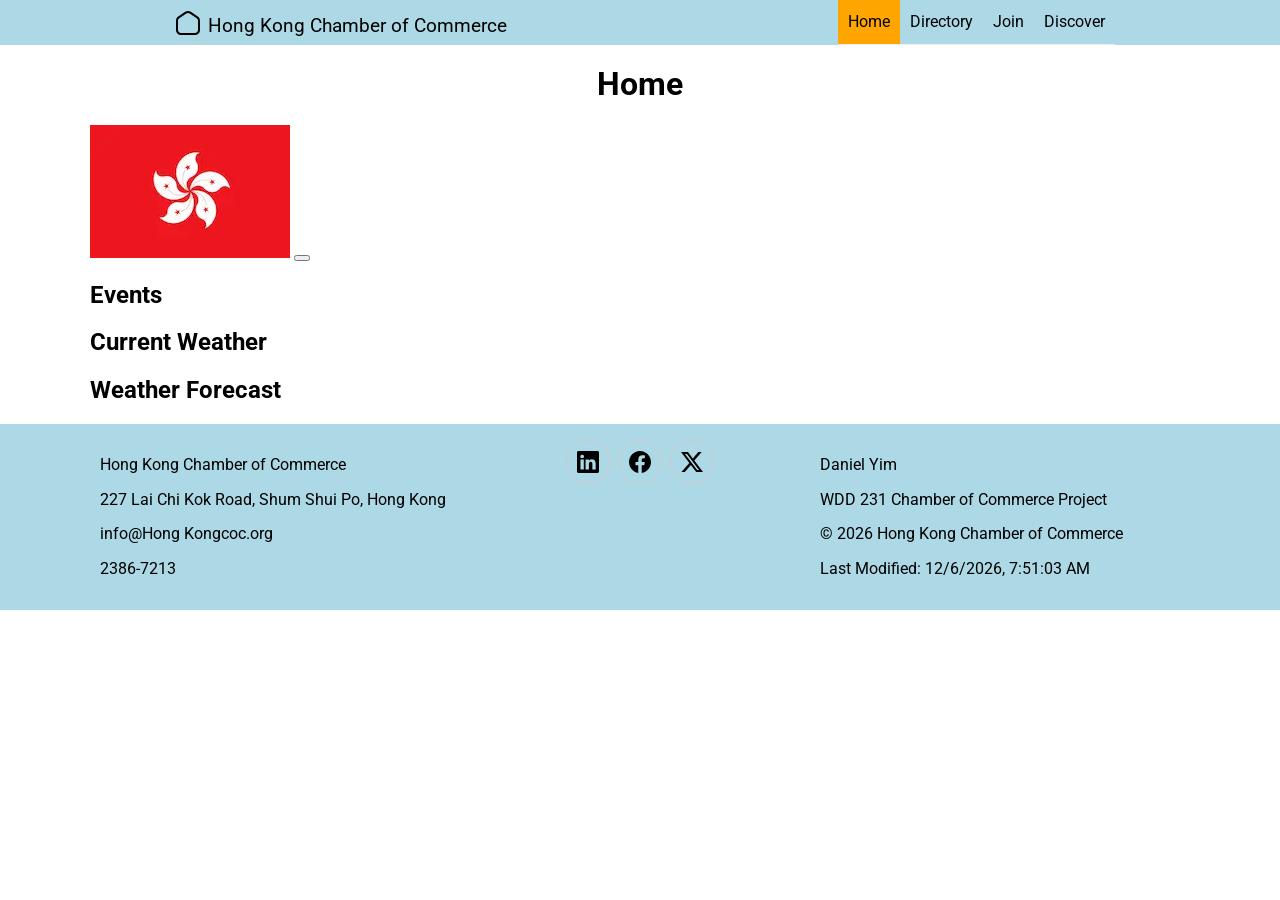
==== chamber/index.html @ 60b8886e "weather script" ====
<!DOCTYPE html>
<html lang="en">
    <head>
        <meta charset="UTF-8">
        <meta name="viewport" content="width=device-width, initial-scale=1.0">
        <meta name="author" content="Daniel Yim">
        <meta name="description" content="WDD 231, Web Frontend Development 1, Chamber of Commerce project, home page">
        
        <meta property="og:title" content="WDD 231 Chamber of Commerce Home">
        <meta property="og:description" content="WDD 231, Web Frontend Development 1, Chamber of Commerce project, home page">
        <meta property="og:image" content="https://daniely998.github.io/wdd231/chamber/images/hong-kong-flag.webp">
        <meta property="og:url" content="https://daniely998.github.io/wdd231/chamber/index.html">
        
        <title>WDD 231 Chamber of Commerce</title>

        <link rel="icon" href="images/favicon.ico">
        
        <link rel="preconnect" href="https://fonts.googleapis.com">
        <link rel="preconnect" href="https://fonts.gstatic.com" crossorigin>
        <link href="https://fonts.googleapis.com/css2?family=Roboto:ital,wght@0,100..900;1,100..900&display=swap" rel="stylesheet">
        
        <link rel="stylesheet" href="styles/normalize.css">
        <link rel="stylesheet" href="styles/base.css">
        <link rel="stylesheet" href="styles/larger.css">

        <script src="scripts/navigation.js" defer></script>
        <script src="scripts/footer.js" defer></script>
        <script src="scripts/index.js" defer></script>
    </head>
    <body>
        <div class="top">
            <header>
                <img src="images/home.svg" alt="Site Logo" width="512" height="512">
                <span>Hong Kong Chamber of Commerce</span>
                <button id="ham-btn" aria-label="hamburger menu" class="hamburger"></button>
            </header>
            <nav id="nav-bar" class="navigation">
                <ul>
                    <li class="current"><a href="#">Home</a></li>
                    <li><a href="https://daniely998.github.io/wdd231/chamber/directory.html">Directory</a></li>
                    <li><a href="#">Join</a></li>
                    <li><a href="#">Discover</a></li>
                </ul>
            </nav>
        </div>
        <main>
            <h1>Home</h1>
            <section class="hero">
                <img src="images/hong-kong-flag.webp" alt="Home Page Hero Image">
                <button class="cta"><a href="#"></a></button>
            </section>
            <section class="event">
                <h2>Events</h2>
            </section>
            <section class="current-weather">
                <h2>Current Weather</h2>
            </section>
            <section class="forecast">
                <h2>Weather Forecast</h2>
            </section>
            <section class="spotlight"></section>
        </main>
        <div class="bottom">
            <footer>
            <div>
                <p>Hong Kong Chamber of Commerce</p>
                <p>227 Lai Chi Kok Road, Shum Shui Po, Hong Kong</p>
                <p>info@Hong Kongcoc.org</p>
                <p>2386-7213</p>
            </div>
            <div class="social">
                <a href="https://linkedin.com/" target="_blank"><img src="images/linkedin.svg" alt="LinkedIn" width="16" height="16"></a>
                <a href="https://www.facebook.com/" target="_blank"><img src="images/facebook.svg" alt="Facebook" width="16" height="16"></a>
                <a href="https://x.com/" target="_blank"><img src="images/twitter-x.svg" alt="X" width="16" height="16"></a>
            </div>
            <div>
                <p>Daniel Yim</p>
                <p>WDD 231 Chamber of Commerce Project</p>
                <p>&copy; <span id="currentyear"></span> Hong Kong Chamber of Commerce</p>
                <p id="lastModified">Last Modified</p>
            </div>
        </footer>
        </div>
    </body>
</html>
---- chamber/styles/base.css ----
* {
    font-family: "Roboto", sans-serif;
    box-sizing: border-box;
}

.top {
    background-color: lightblue;
}

/* HEADER */
header {
    display: grid;
    grid-template-columns: 24px auto 44px;
    padding: 5px 0 5px 10px;
    align-items: end;
    /* border-bottom: solid 1px #ddd; */
    column-gap: 8px;
}

header img {
    display: block;
    width: 100%;
    height: auto;
    padding-bottom: 5px;
}

header span {
    font-size: 1.2rem;
    /* color: ; */
    padding-bottom: 3px;
}

/* HAMBURGER */
.hamburger {
    background: none;
    border: none;
    cursor: pointer;
    font-size: 2rem;
    font-family: Verdana, Geneva, Tahoma, sans-serif;
}

.hamburger::before {
    content: "\2630";
}

.hamburger.show::before {
    content: "\00d7";
}

/* NAVIGATION */
.navigation {
    display: none;
}

.navigation.show {
    display: block;
}

.navigation ul {
    list-style-type: none;
    margin: 0;
    padding: 0;
}

.navigation a {
    display: block;
    padding: .8rem 10px;
    color: #000;
    text-decoration: none;
    border-bottom: solid 1px #ddd;
}

.navigation li.current {
    background-color: orange;
}

.navigation a:hover {
    background-color: lightblue;
}

/* MAIN */
h1 {
    text-align: center;
}

.menu {
    text-align: center;
    margin: 0.5rem;
}

/* CARDS */
.grid {
	display: grid;
	grid-gap: 0.5rem;
	grid-template-columns: repeat(auto-fit, minmax(320px, 1fr));
    text-align: center;
}

.grid section {
    background-color: #ddd;
    /* border: thin solid; */
}

.list {
    display: flex;
    flex-direction: column;
}

.list section {
    display: grid;
    /* grid-gap: 0.5rem; */
    grid-template-columns: 1.75fr 2fr 0.75fr 2fr;
}

.list section:nth-child(odd) {
	background-color: #ddd;
}

.bottom {
    background-color: lightblue;
}

/* FOOTER */
footer {
    padding: 1rem 10px;
    /* text-align: center; */
}

.social {
    display: flex;
    justify-content: center;
    column-gap: 8px;
}

.social a {
    display: flex;
    justify-content: center;
    align-items: center;
    width: 44px;
    height: 44px;
    border: #ccc solid 1px;
    border-radius: 22px;
}

.social img {
    width: 22px;
    height: 22px;
}

.social a:hover {
    background-color: #ddd;
}
---- chamber/styles/larger.css ----
@media only screen and (min-width: 38rem) {
    header, main, nav, footer {
        max-width: 1100px;
        margin: 0 auto;
    }

    .top {
        display: grid;
        grid-template-columns: auto auto;
    }

    header {
        grid-template-columns: 24px auto;
    }

    .hamburger {
        display: none;
    }

    .navigation {
        display: block;
        border-bottom: solid 1px #eee;
    }

    .navigation ul {
        display: flex;
    }

    .navigation a {
        border: none;
    }

    footer {
        display: grid;
        grid-template-columns: 1fr 1fr 1fr;
    }
}
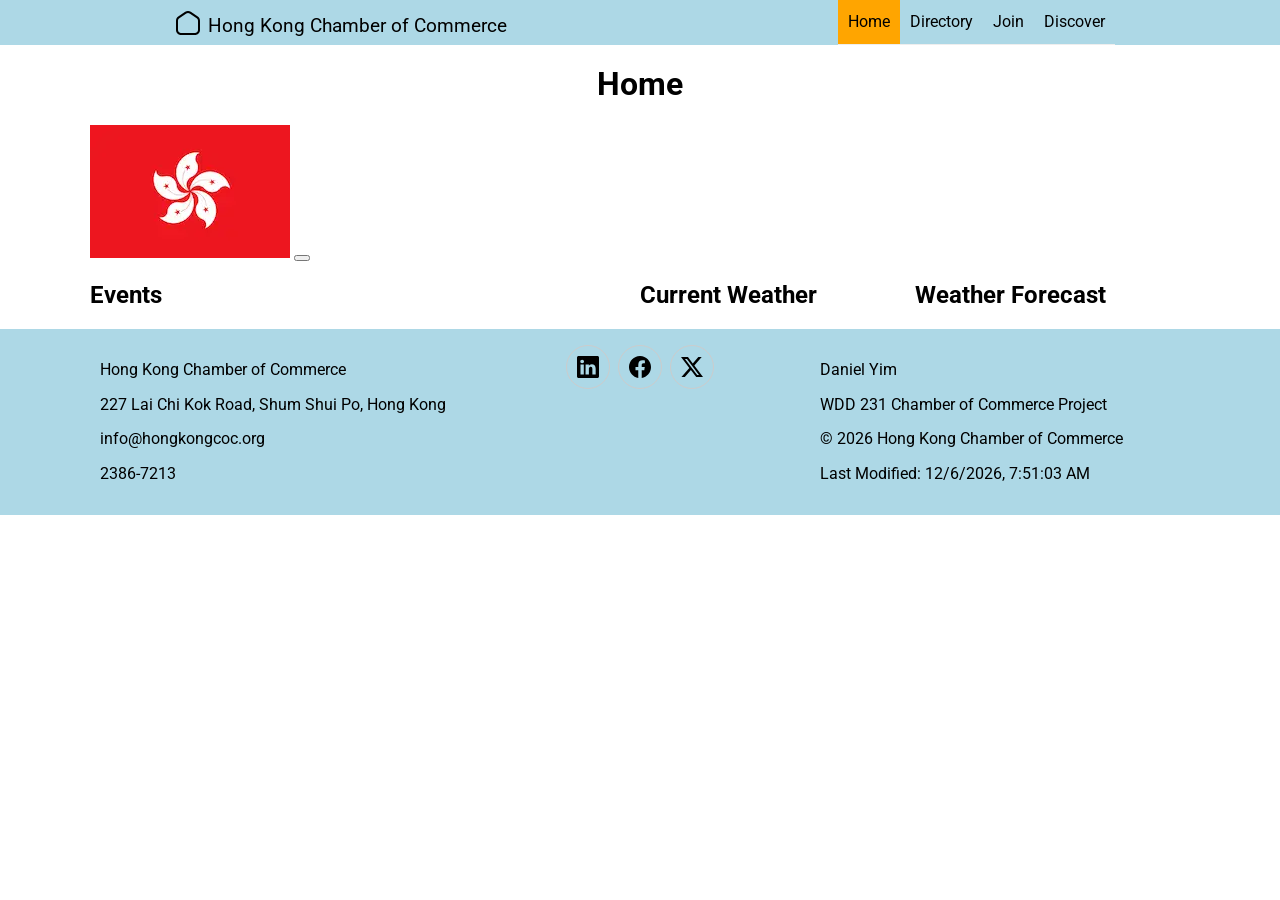
==== commit 3a22ce2d: "update" ====
--- a/chamber/index.html
+++ b/chamber/index.html
@@ -49,23 +49,25 @@
                 <img src="images/hong-kong-flag.webp" alt="Home Page Hero Image">
                 <button class="cta"><a href="#"></a></button>
             </section>
-            <section class="event">
-                <h2>Events</h2>
-            </section>
-            <section class="current-weather">
-                <h2>Current Weather</h2>
-            </section>
-            <section class="forecast">
-                <h2>Weather Forecast</h2>
-            </section>
-            <section class="spotlight"></section>
+            <div class="home-main">
+                <section class="event">
+                    <h2>Events</h2>
+                </section>
+                <section class="current-weather">
+                    <h2>Current Weather</h2>
+                </section>
+                <section class="forecast">
+                    <h2>Weather Forecast</h2>
+                </section>
+                <section class="spotlight"></section>
+            </div>
         </main>
         <div class="bottom">
             <footer>
             <div>
                 <p>Hong Kong Chamber of Commerce</p>
                 <p>227 Lai Chi Kok Road, Shum Shui Po, Hong Kong</p>
-                <p>info@Hong Kongcoc.org</p>
+                <p>info@hongkongcoc.org</p>
                 <p>2386-7213</p>
             </div>
             <div class="social">
--- a/chamber/styles/larger.css
+++ b/chamber/styles/larger.css
@@ -34,4 +34,9 @@
         display: grid;
         grid-template-columns: 1fr 1fr 1fr;
     }
+
+    .home-main {
+        display: grid;
+        grid-template-columns: 2fr 1fr 1fr;
+    }
 }
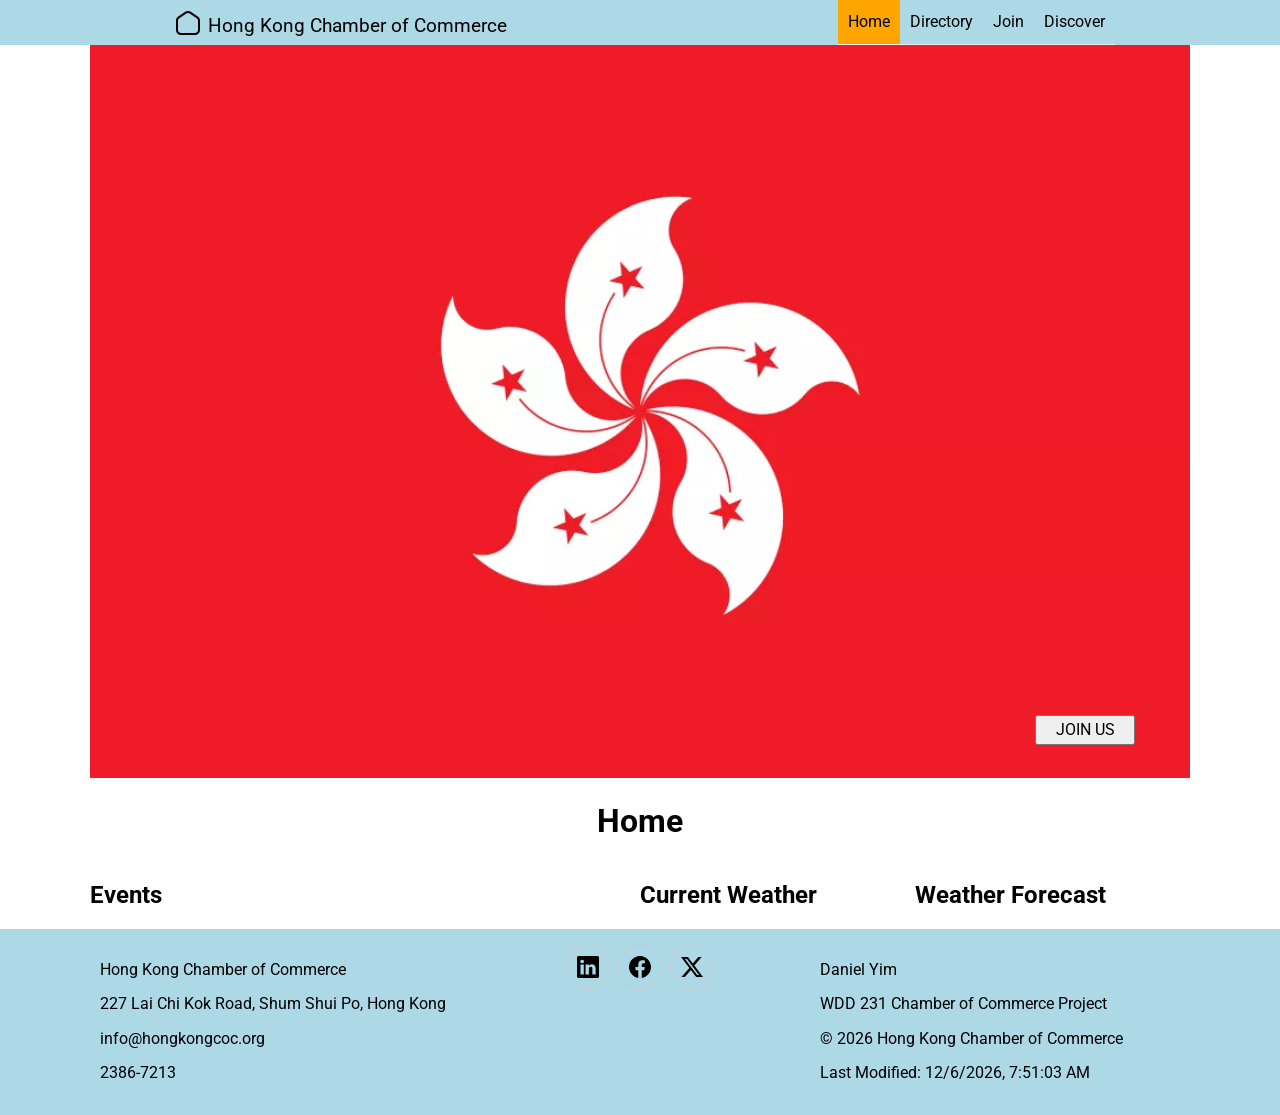
==== commit 5147b40f: "hero" ====
--- a/chamber/index.html
+++ b/chamber/index.html
@@ -44,11 +44,11 @@
             </nav>
         </div>
         <main>
-            <h1>Home</h1>
             <section class="hero">
                 <img src="images/hong-kong-flag.webp" alt="Home Page Hero Image">
-                <button class="cta"><a href="#"></a></button>
+                <button class="cta">JOIN US</button>
             </section>
+            <h1>Home</h1>
             <div class="home-main">
                 <section class="event">
                     <h2>Events</h2>
--- a/chamber/styles/base.css
+++ b/chamber/styles/base.css
@@ -88,6 +88,22 @@
     margin: 0.5rem;
 }
 
+.hero {
+    position: relative;
+}
+
+.hero img {
+    width: 100%;
+}
+
+.hero button {
+    position: absolute;
+    width: 100px;
+    height: 30px;
+    bottom: 5%;
+    right: 5%;
+}
+
 /* CARDS */
 .grid {
 	display: grid;
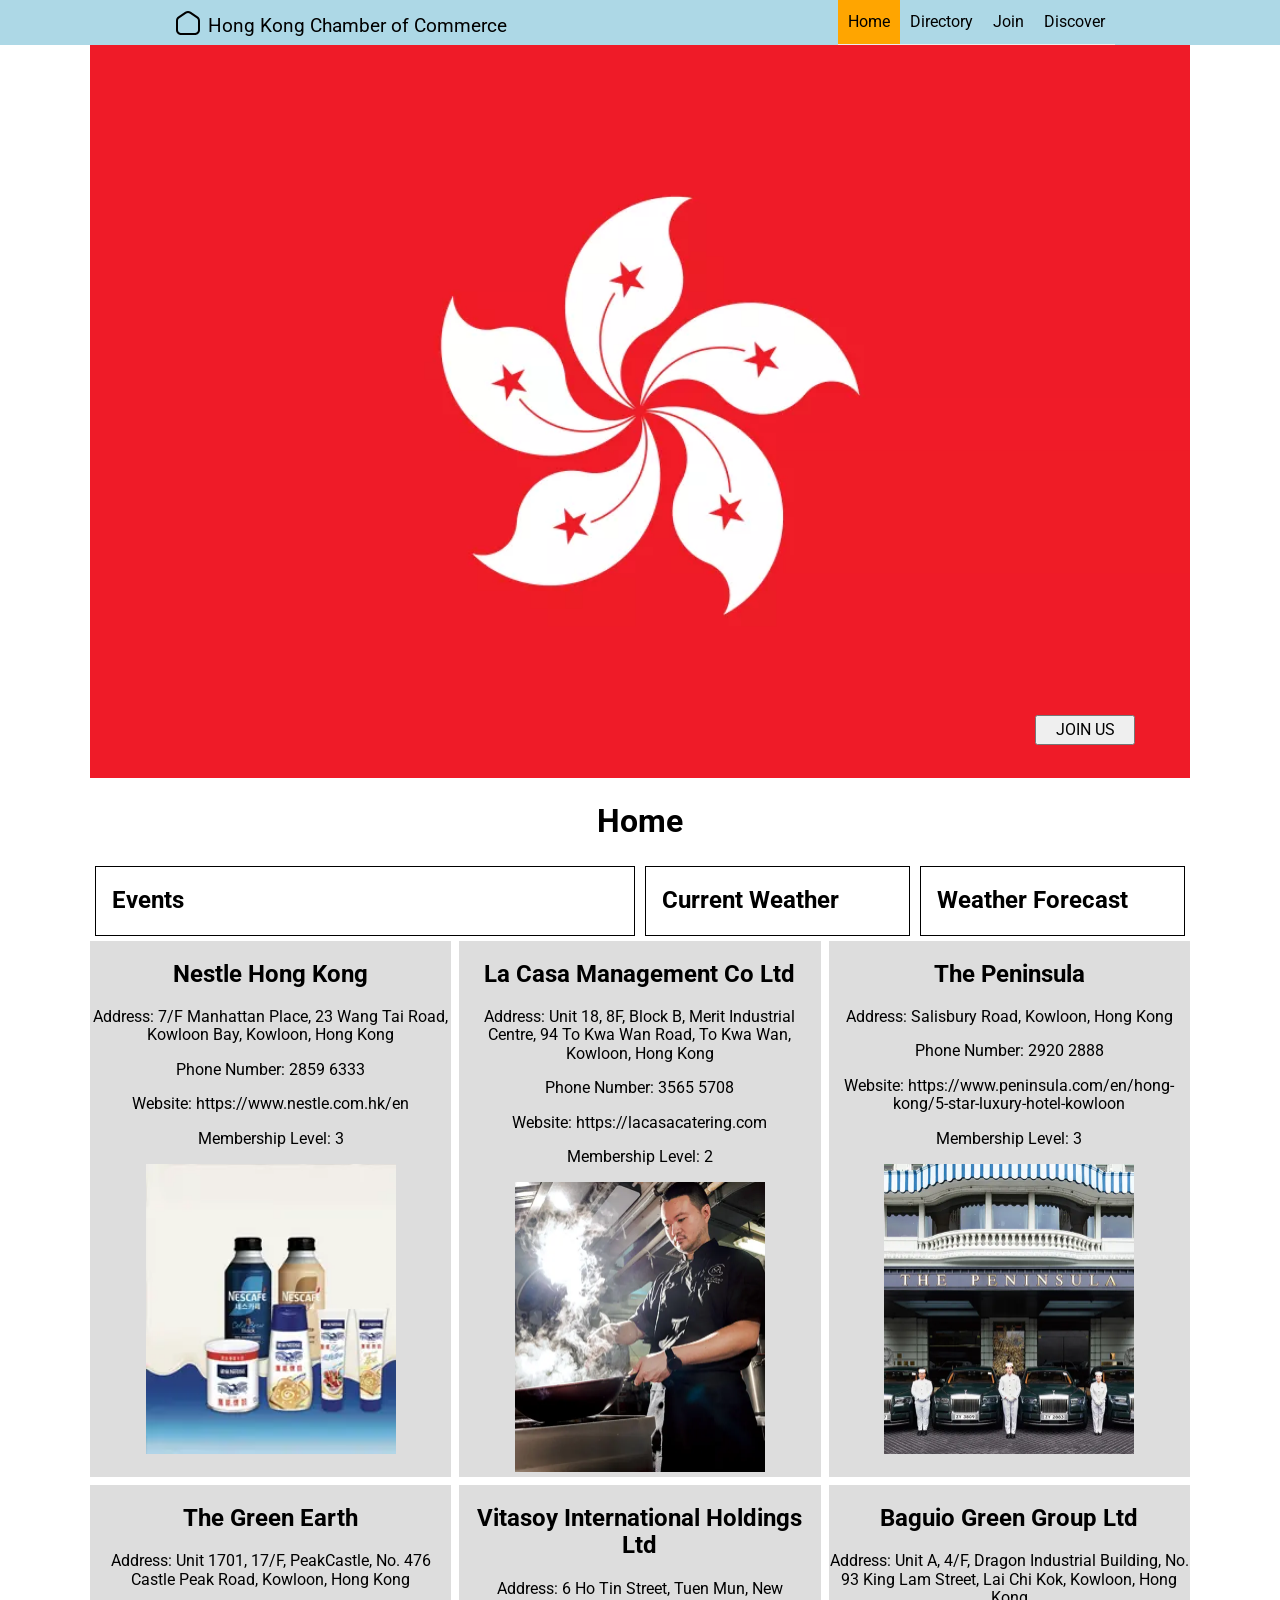
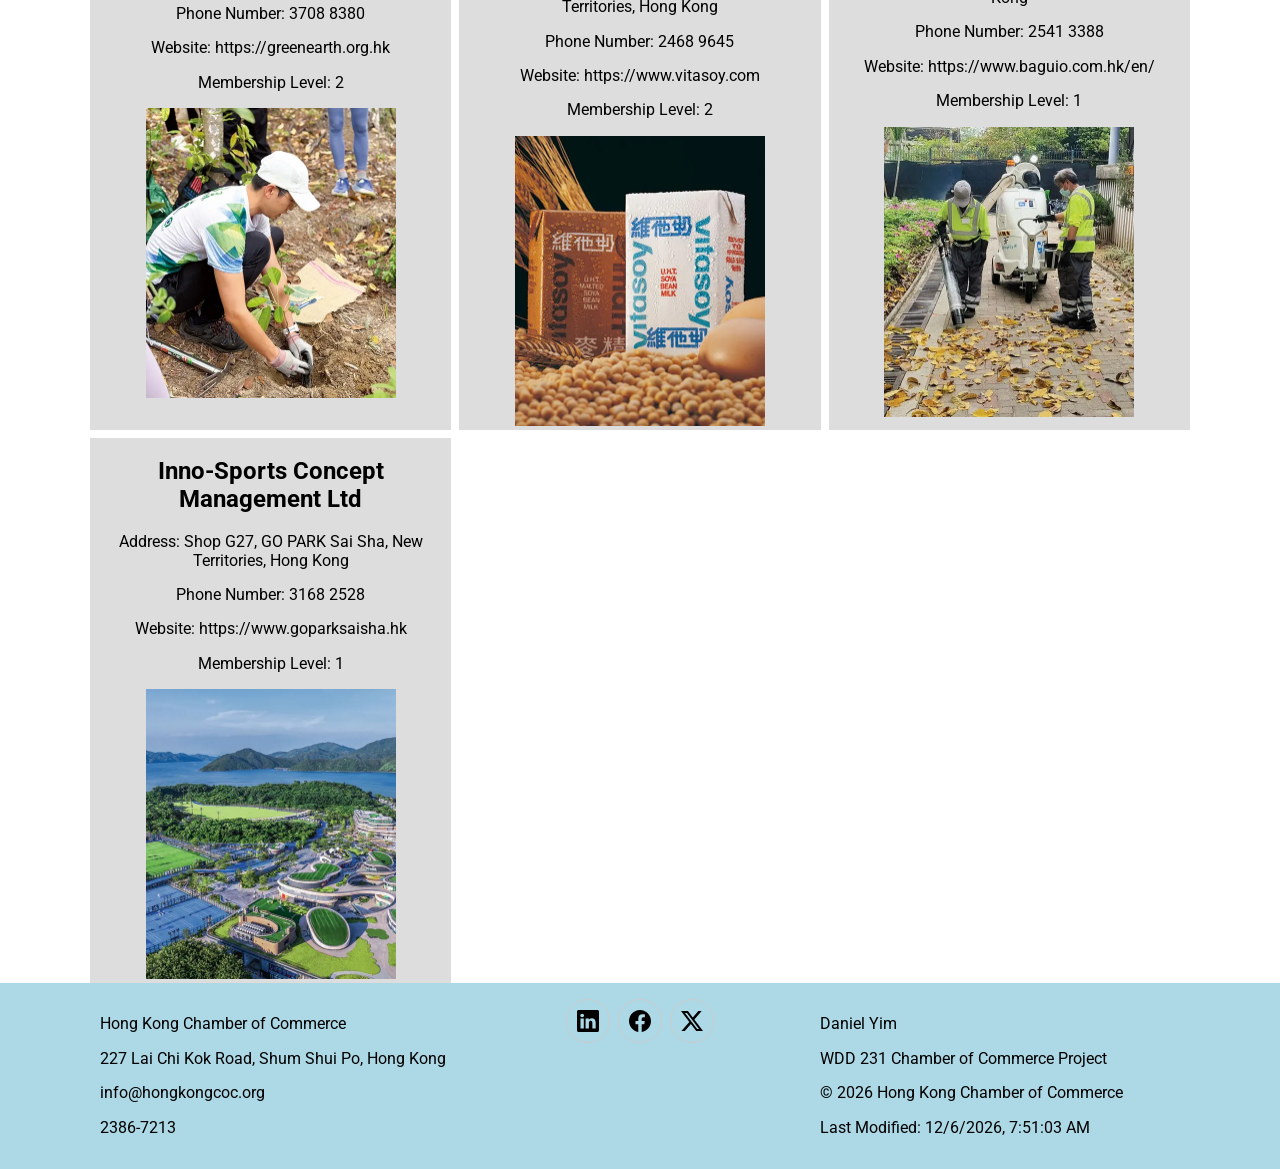
==== commit d8134d08: "d" ====
--- a/chamber/index.html
+++ b/chamber/index.html
@@ -59,8 +59,8 @@
                 <section class="forecast">
                     <h2>Weather Forecast</h2>
                 </section>
-                <section class="spotlight"></section>
             </div>
+            <section class="spotlight"></section>
         </main>
         <div class="bottom">
             <footer>
--- a/chamber/styles/base.css
+++ b/chamber/styles/base.css
@@ -88,6 +88,7 @@
     margin: 0.5rem;
 }
 
+/* HOME */
 .hero {
     position: relative;
 }
@@ -104,17 +105,22 @@
     right: 5%;
 }
 
+.event, .current-weather, .forecast {
+    border: solid thin;
+    margin: 0.3rem;
+    padding-left: 1rem;
+}
+
 /* CARDS */
-.grid {
+.grid, .spotlight {
 	display: grid;
 	grid-gap: 0.5rem;
 	grid-template-columns: repeat(auto-fit, minmax(320px, 1fr));
     text-align: center;
 }
 
-.grid section {
+.grid section, .spotlight section {
     background-color: #ddd;
-    /* border: thin solid; */
 }
 
 .list {
@@ -124,7 +130,6 @@
 
 .list section {
     display: grid;
-    /* grid-gap: 0.5rem; */
     grid-template-columns: 1.75fr 2fr 0.75fr 2fr;
 }
 
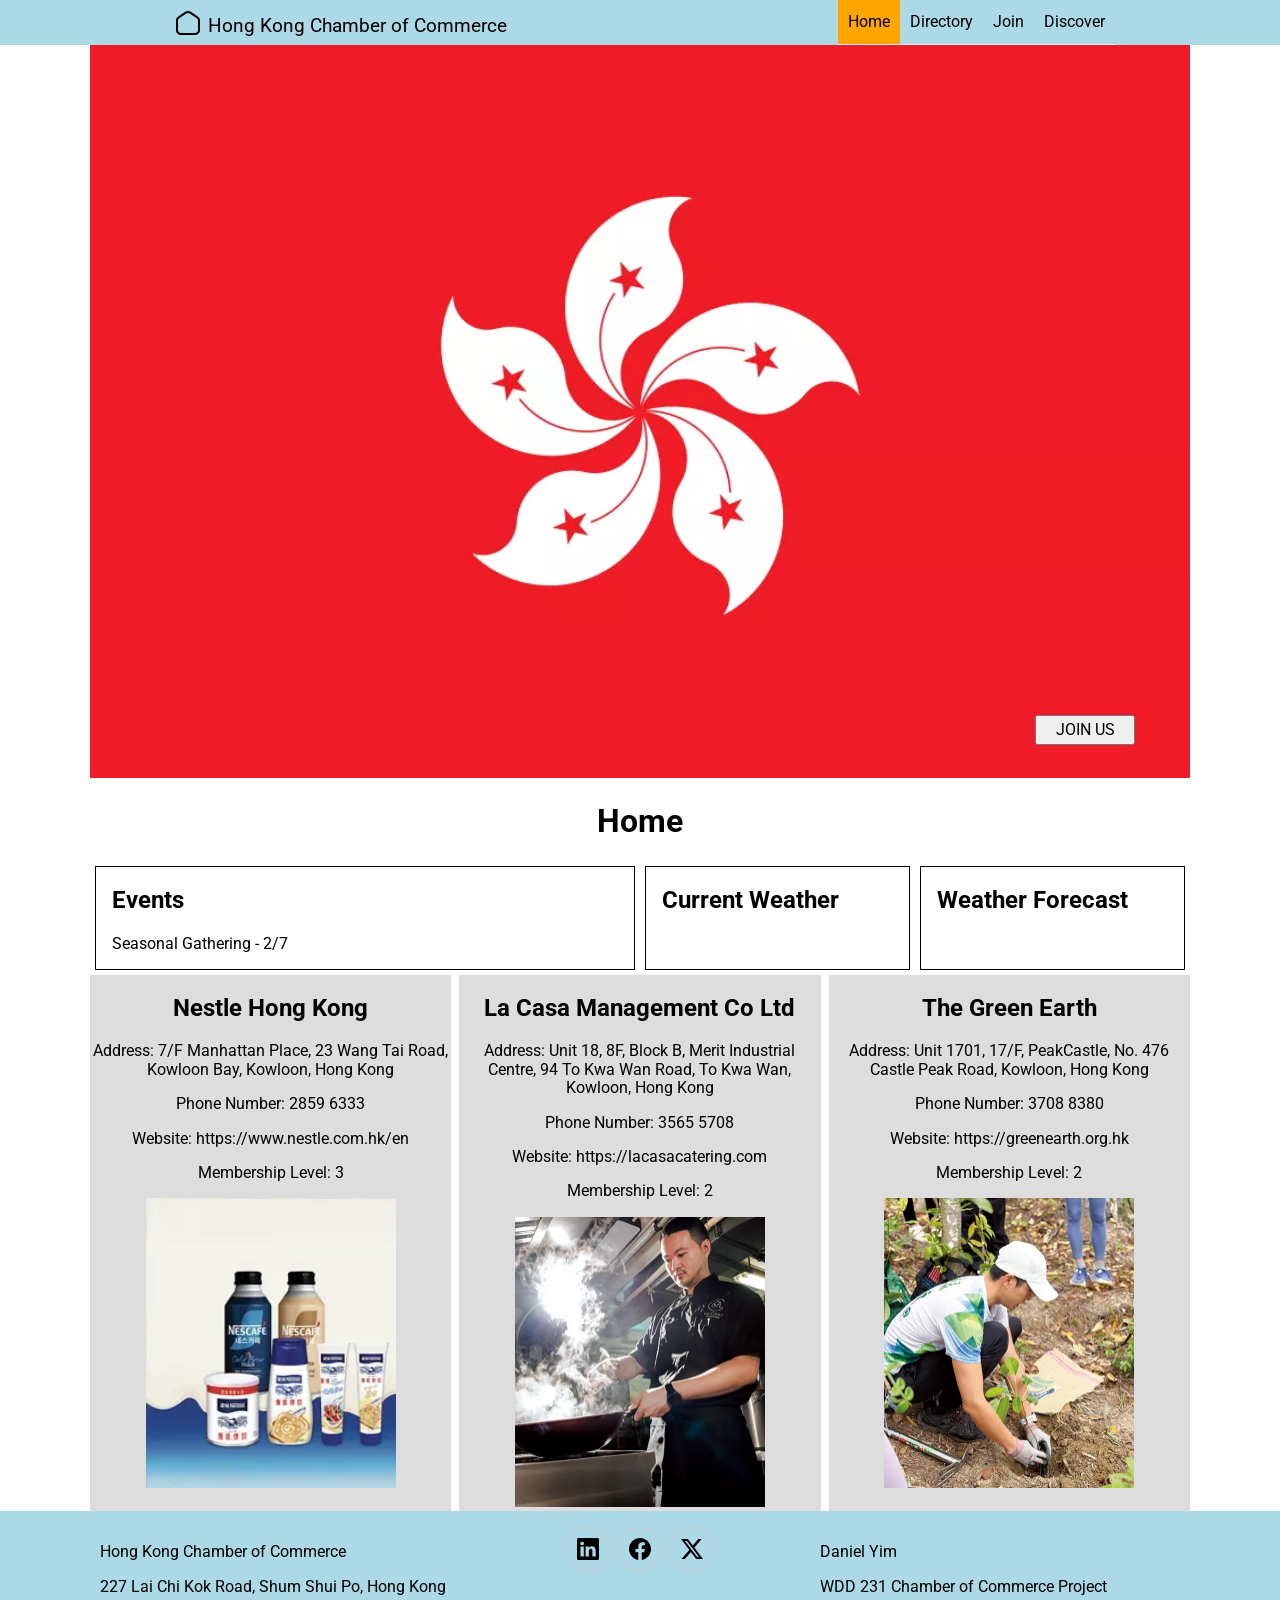
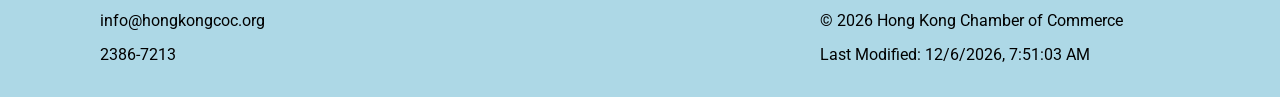
==== commit 73a7a19b: "1st" ====
--- a/chamber/index.html
+++ b/chamber/index.html
@@ -52,6 +52,7 @@
             <div class="home-main">
                 <section class="event">
                     <h2>Events</h2>
+                    <p>Seasonal Gathering - 2/7</p>
                 </section>
                 <section class="current-weather">
                     <h2>Current Weather</h2>
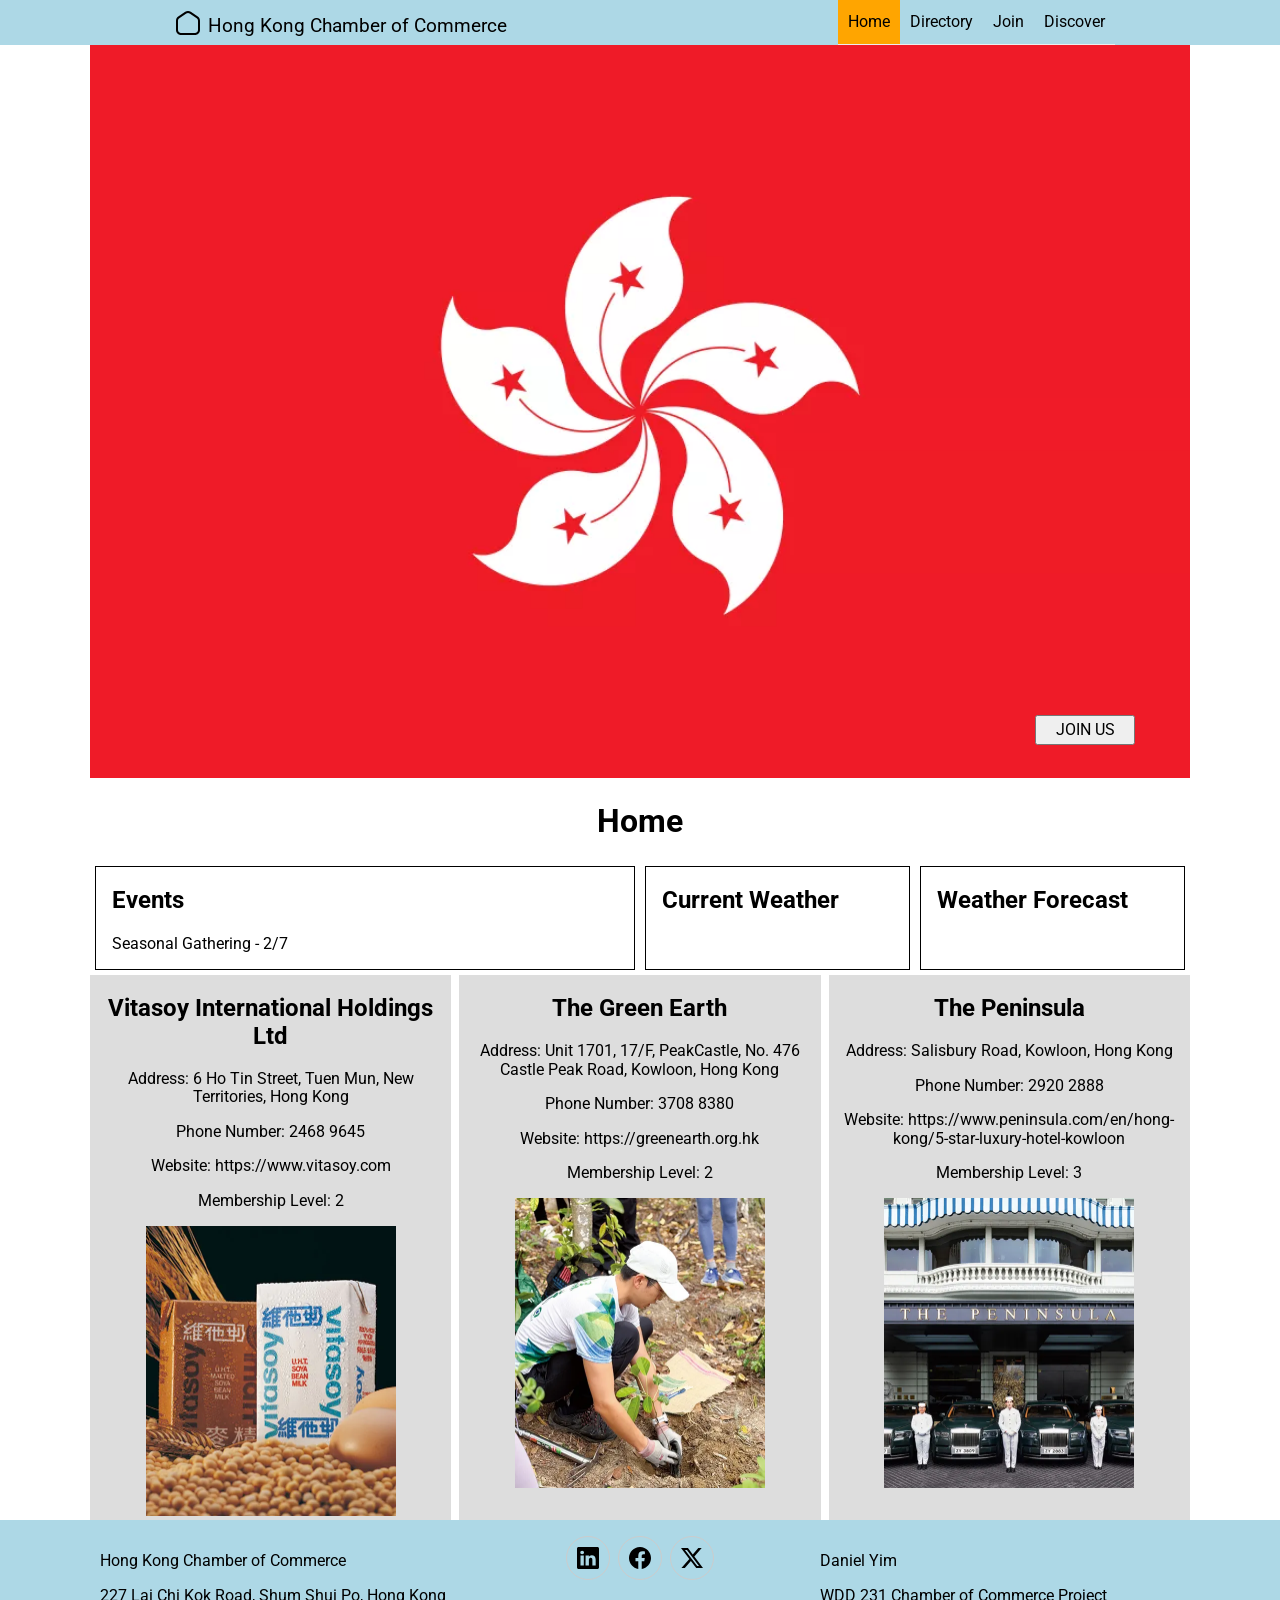
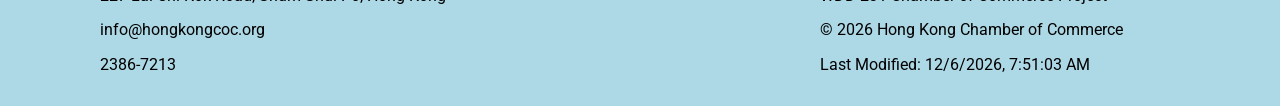
==== commit 090bf799: "section to div for no heading" ====
--- a/chamber/index.html
+++ b/chamber/index.html
@@ -44,10 +44,10 @@
             </nav>
         </div>
         <main>
-            <section class="hero">
+            <div class="hero">
                 <img src="images/hong-kong-flag.webp" alt="Home Page Hero Image">
                 <button class="cta">JOIN US</button>
-            </section>
+            </div>
             <h1>Home</h1>
             <div class="home-main">
                 <section class="event">
@@ -61,7 +61,7 @@
                     <h2>Weather Forecast</h2>
                 </section>
             </div>
-            <section class="spotlight"></section>
+            <div class="spotlight"></div>
         </main>
         <div class="bottom">
             <footer>
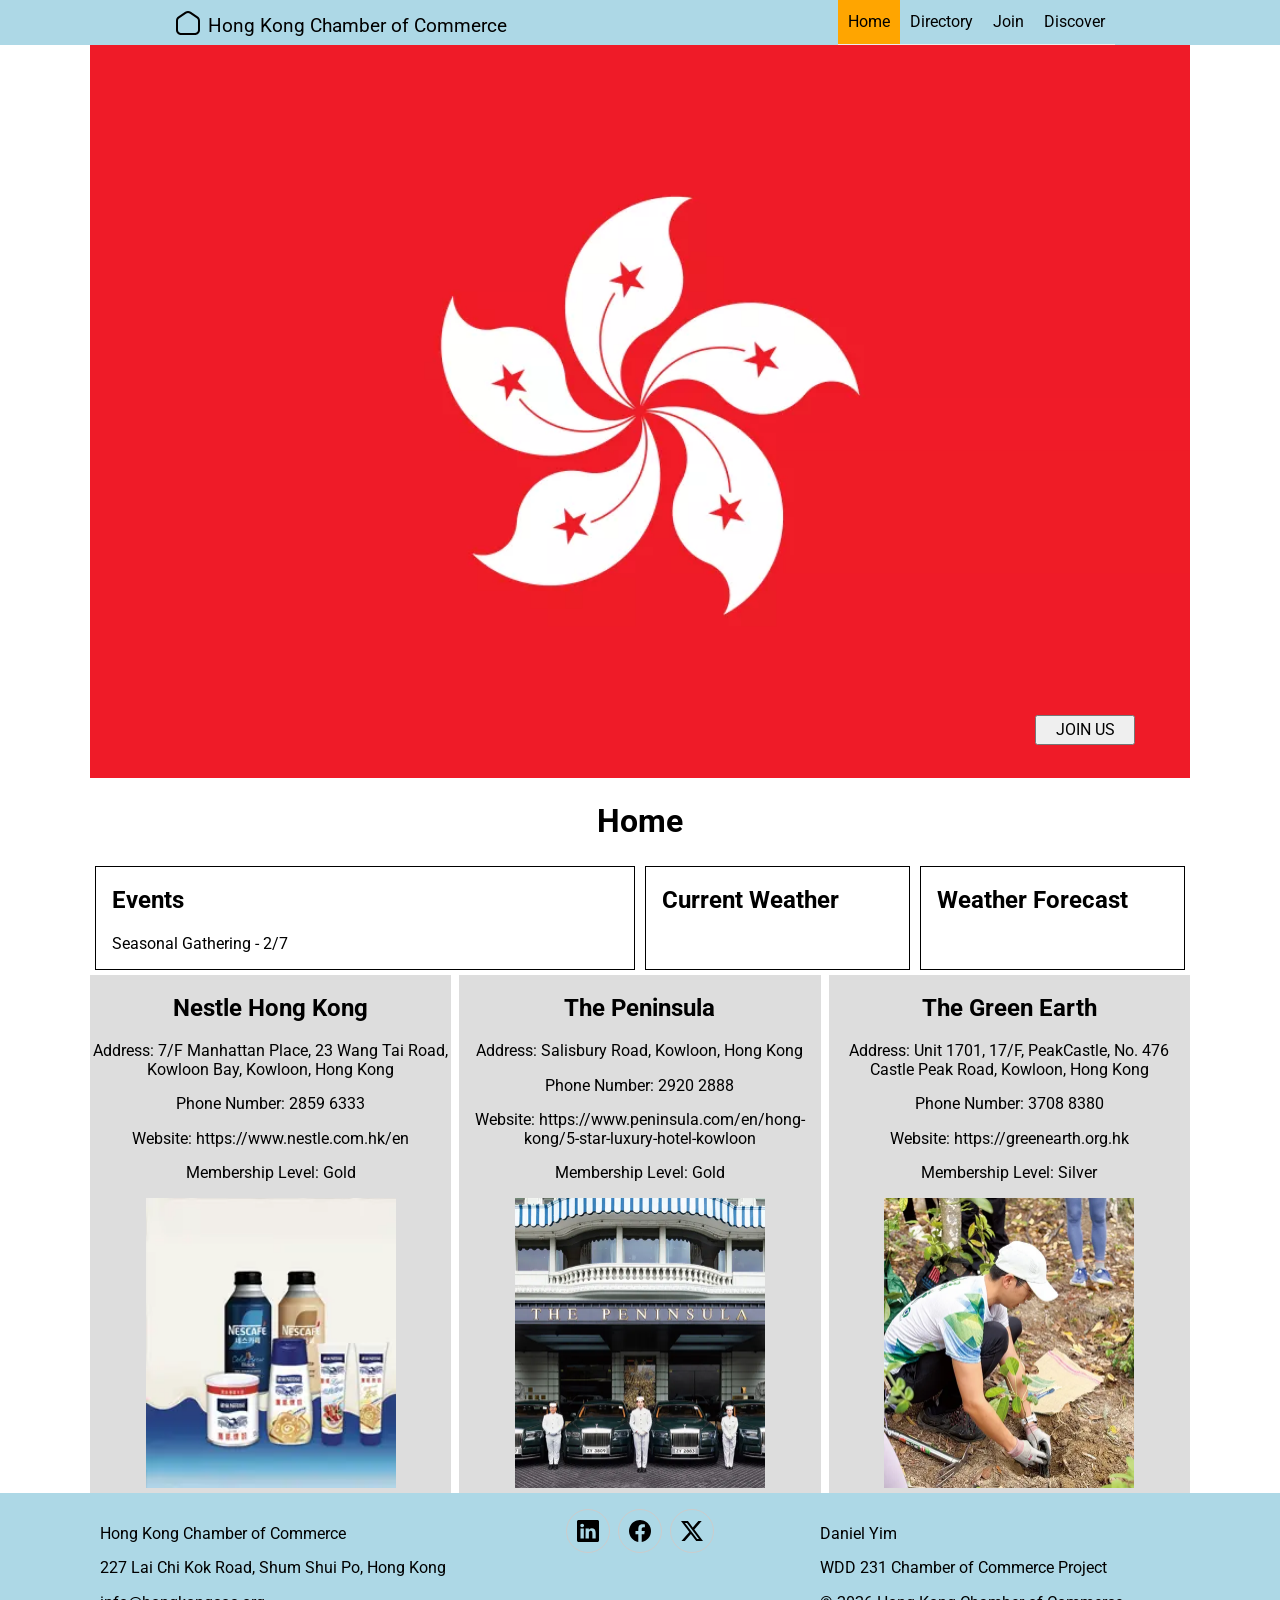
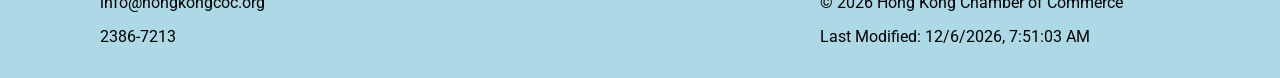
==== commit c965b3c2: "membership level update" ====
--- a/chamber/index.html
+++ b/chamber/index.html
@@ -38,7 +38,7 @@
                 <ul>
                     <li class="current"><a href="#">Home</a></li>
                     <li><a href="https://daniely998.github.io/wdd231/chamber/directory.html">Directory</a></li>
-                    <li><a href="#">Join</a></li>
+                    <li><a href="https://daniely998.github.io/wdd231/chamber/join.html">Join</a></li>
                     <li><a href="#">Discover</a></li>
                 </ul>
             </nav>
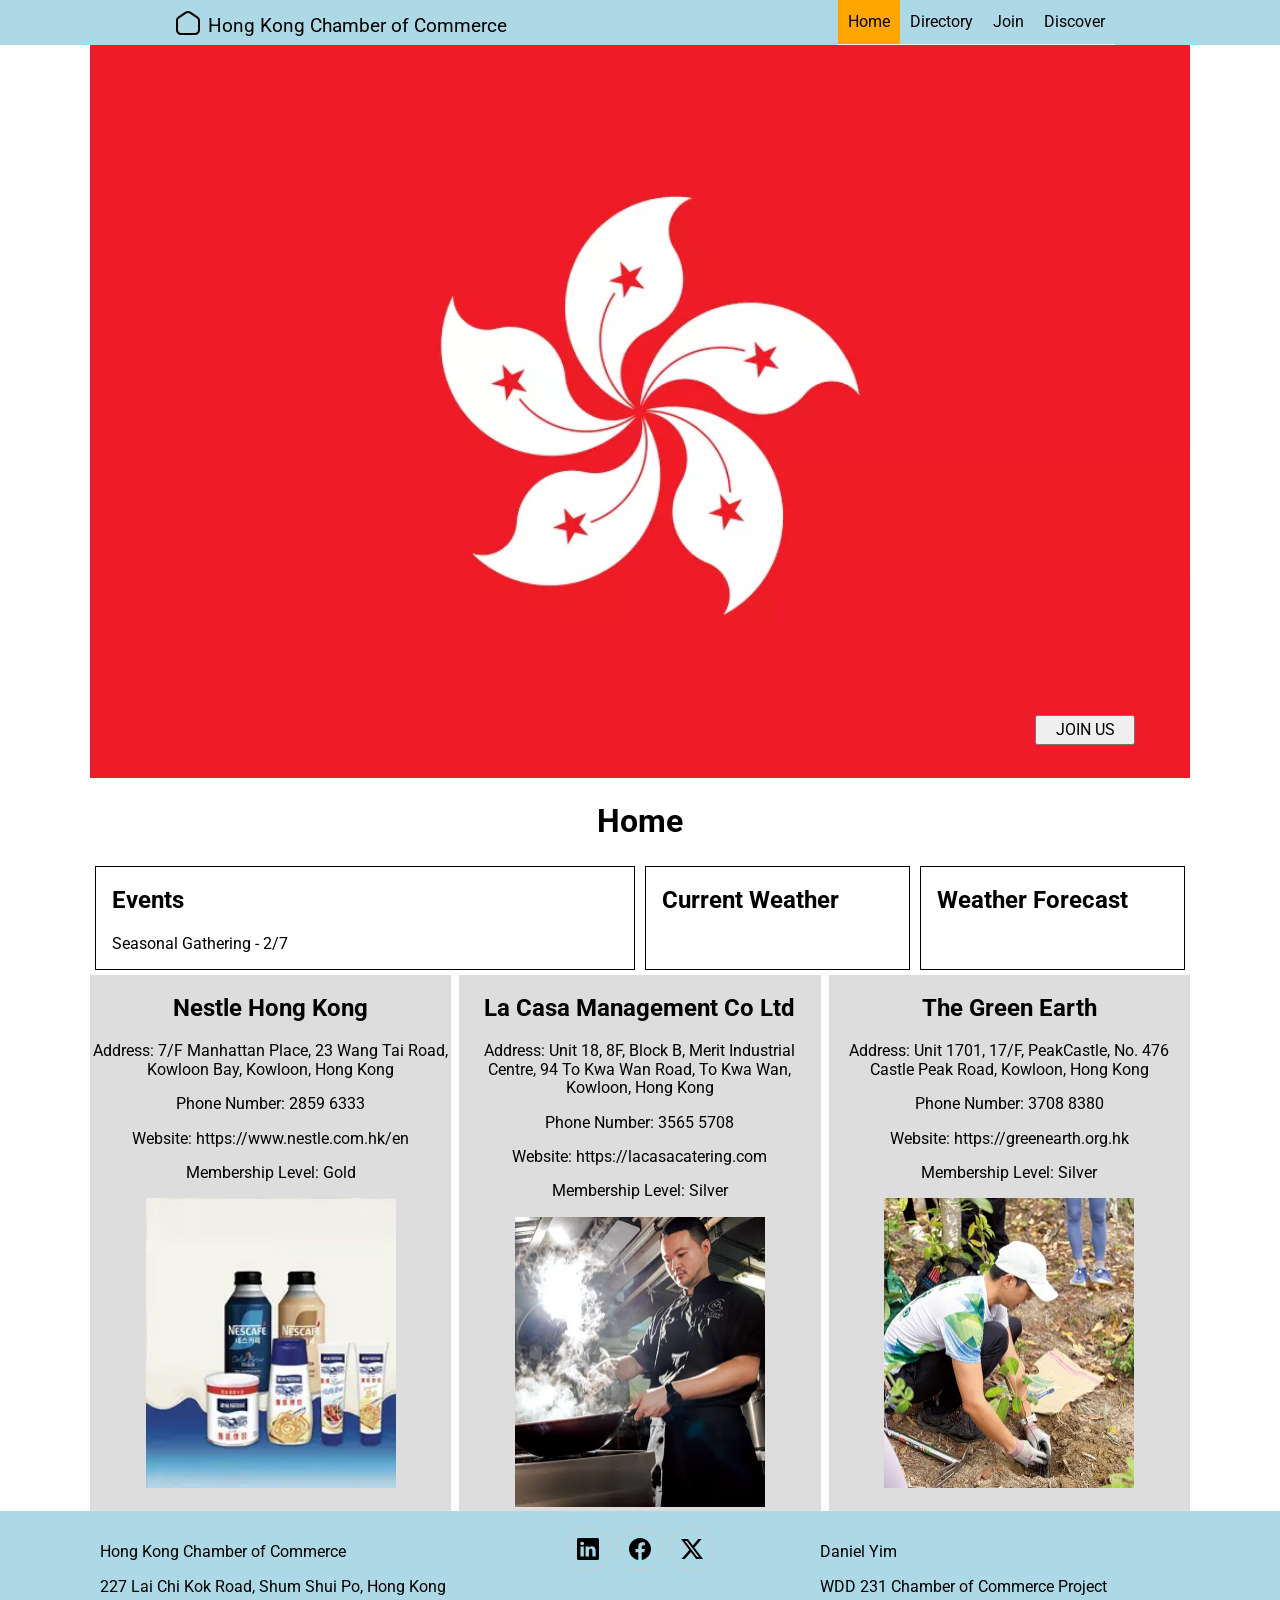
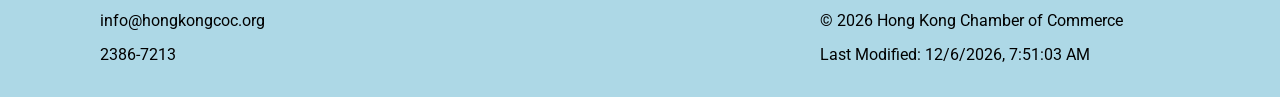
==== commit 63108779: "?" ====
--- a/chamber/index.html
+++ b/chamber/index.html
@@ -37,8 +37,8 @@
             <nav id="nav-bar" class="navigation">
                 <ul>
                     <li class="current"><a href="#">Home</a></li>
-                    <li><a href="https://daniely998.github.io/wdd231/chamber/directory.html">Directory</a></li>
-                    <li><a href="https://daniely998.github.io/wdd231/chamber/join.html">Join</a></li>
+                    <li><a href="directory.html">Directory</a></li>
+                    <li><a href="join.html">Join</a></li>
                     <li><a href="#">Discover</a></li>
                 </ul>
             </nav>
--- a/chamber/styles/base.css
+++ b/chamber/styles/base.css
@@ -141,10 +141,103 @@
     background-color: lightblue;
 }
 
+/* FORM */
+form {
+    margin: 1rem 2%;
+  
+    label {
+        display: block;
+        font-size: 1rem;
+        padding-top: .2rem;
+    }
+  
+    input[type=text],
+    input[type=tel],
+    input[type=email],
+    select,
+    textarea {
+        display: block;
+        margin: .1rem 0 1rem 0 ;
+        padding: .3rem;
+        border: 1px solid #999;
+        border-radius: 4px;
+        font-size: 1rem;
+        color: #3D405B;
+        width: 250px;
+    }
+
+    input[type=text],
+    input[type=tel],
+    input[type=email],
+    select {
+        border-left-width: 5px;
+        border-left-color:#555;
+    }
+
+    textarea {
+        height: 100px;
+    }
+  
+    input:required {border-left-color: #d70000;}
+    input:focus {border-left-color: black; outline:none;}
+    input:required:valid{border-left-color: green;}
+  
+    input[type=submit] {
+        border: none;
+        text-align: center;
+        background-color: #3D405B;
+        color: white;
+        border-radius: 1rem;
+        padding: .75rem 1.5rem;
+        margin: 2rem 0;
+        font-size: 1.2rem;
+        appearance: none;
+    }
+}
+
+@keyframes fadeColor {
+    0% {
+        background-color: lightblue;
+    }
+    50% {
+        background-color: lightgreen;
+    }
+    100% {
+        background-color: lightblue;
+    }
+}
+
+.join-card {
+    display: flex;
+    flex-direction: column;
+    background-color: lightblue;
+    border: 1px solid #999;
+    border-radius: 4px;
+    justify-content: center;
+    align-items: center;
+    height: 150px;
+    margin: 1rem;
+    animation-name: fadeColor;
+    animation-iteration-count: infinite;
+    animation-duration: 4s;
+}
+
+.join-card button {
+    width: 100px;
+    height: 30px;
+}
+  
+/* #results {
+    background-color: #F4F1DE;
+    padding: 0 1rem;
+    border: 1px solid #E07A5F;
+    border-radius: 6px;
+} */
+
+
 /* FOOTER */
 footer {
     padding: 1rem 10px;
-    /* text-align: center; */
 }
 
 .social {
--- a/chamber/styles/larger.css
+++ b/chamber/styles/larger.css
@@ -39,4 +39,9 @@
         display: grid;
         grid-template-columns: 2fr 1fr 1fr;
     }
+
+    #form-main {
+        display: grid;
+        grid-template-columns: 1fr 1fr;
+    }
 }
